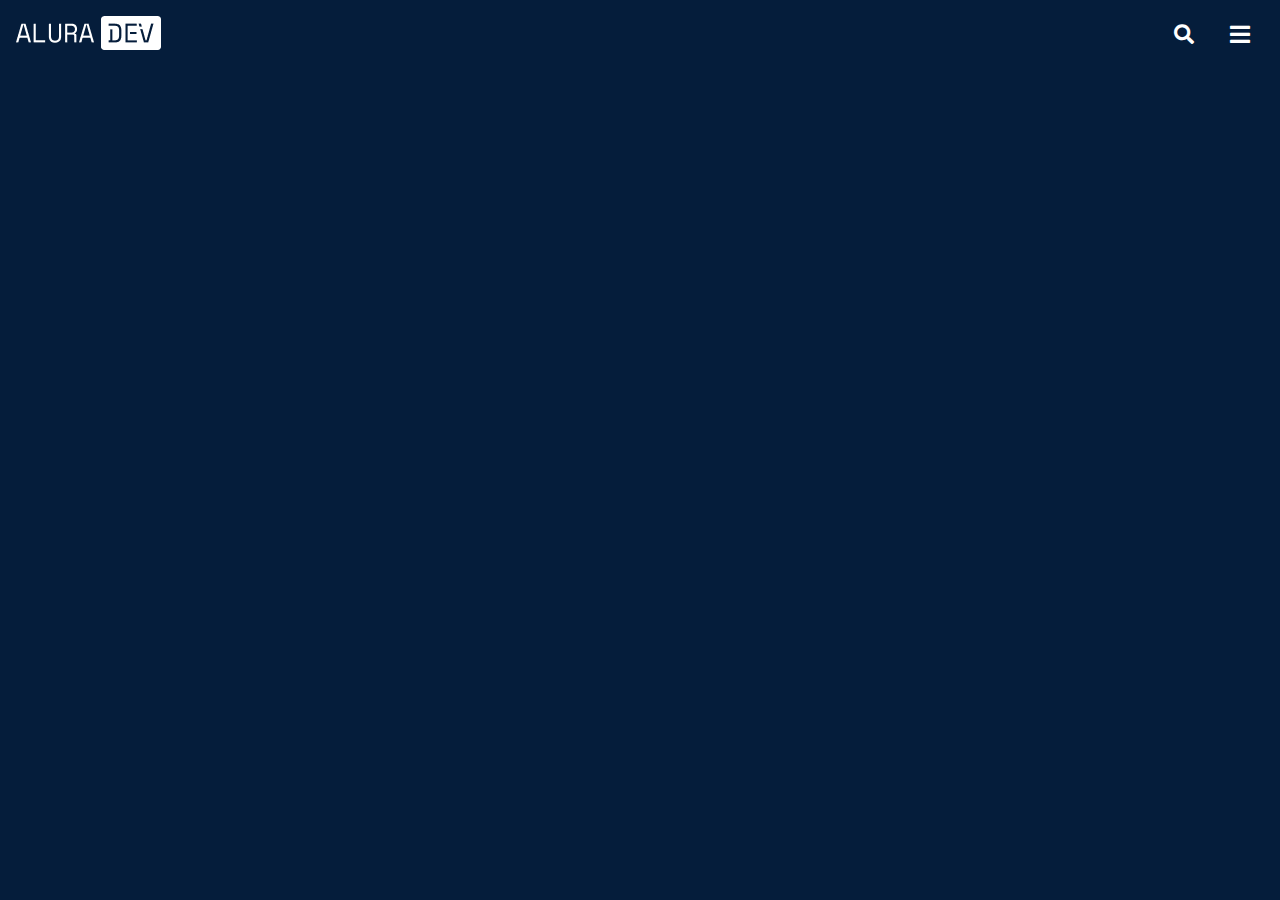
==== index.html @ 8731bea5 "cabecallho-mobile" ====
<!DOCTYPE html>
<html lang="pt-br">

<head>
    <meta charset="UTF-8">
    <meta http-equiv="X-UA-Compatible" content="IE=edge">
    <meta name="viewport" content="width=device-width, initial-scale=1.0">
    <link rel="stylesheet" href="assents/css/base.css">
    <link rel="stylesheet" href="assents/css/icones.css">
    <link rel="stylesheet" href="assents/css/cabecalho.css">
    <title>AluraDev</title>
</head>

<body>
    <header class="cabecalho">
        <img src="assents/img/Logo.png" alt="Logo escrito 'ALURA DEV'">
        <div>
            <i class="icon-lupa"></i>
            <i class="menu icon-menu"></i>
        </div>
    </header>
</body>

</html>
---- assents/css/base.css ----
@import url(reset.css);
:root{
    /*Cores*/
    --fundo: #051D3B;
    --cor-1: #5081FB;
    --cor-2: #7BA4FC;
    --cor-3: #96B9FD;

    /*tipografia*/
    --titulo: 21px 32px;
    --corpo: 16px 24px;
    --titulo-barra-lateral: 12px 18px

    /*sombras*/
    --sombra:0px 16px rgb(0,0,0,0.24);
   
}
body{
    background-color: var(--fundo);
    font-size: var(--corpo);
    margin: 16px;
}
---- assents/css/icones.css ----
@font-face {
  font-family: 'icomoon';
  src:  
    url('../fonts/icomoon.ttf') format('truetype');
  font-weight: normal;
  font-style: normal;
  font-display: block;
}

[class^="icon-"], [class*=" icon-"] {
  /* use !important to prevent issues with browser extensions that change fonts */
  font-family: 'icomoon' !important;
  speak: never;
  font-style: normal;
  font-weight: normal;
  font-variant: normal;
  text-transform: none;
  line-height: 1;

  /* Better Font Rendering =========== */
  -webkit-font-smoothing: antialiased;
  -moz-osx-font-smoothing: grayscale;
}

.icon-lupa:before {
  content: "\e900";
  color: #fff;
  font-size: 20px;
}
.icon-pessoas:before {
  content: "\e901";
  color: #fff;
}
.icon-codigo:before {
  content: "\e902";
  color: #fff;
}
.icon-menu_ativo:before {
  content: "\e903";
  color: #fff;
}
.icon-coracao_ativo:before {
  content: "\e904";
  color: #f65151;
}
.icon-coracao:before {
  content: "\e905";
  color: #fff;
}
.icon-comentario:before {
  content: "\e906";
  color: #fff;
}
.icon-bandeira:before {
  content: "\e907";
  color: #fff;
}
.icon-menu:before {
  content: "\e908";
  color: #fff;
  font-size: 20px;
}
.icon-seta:before {
  content: "\e909";
}
---- assents/css/cabecalho.css ----
.cabecalho{
    display: flex;
    align-items: center;
    justify-content: space-between;
}
.cabecalho > div {
    display: flex;
    justify-content: end;
    margin-right: 0.875rem;
}
.cabecalho > div i {
    margin-left: 2.25rem;
}
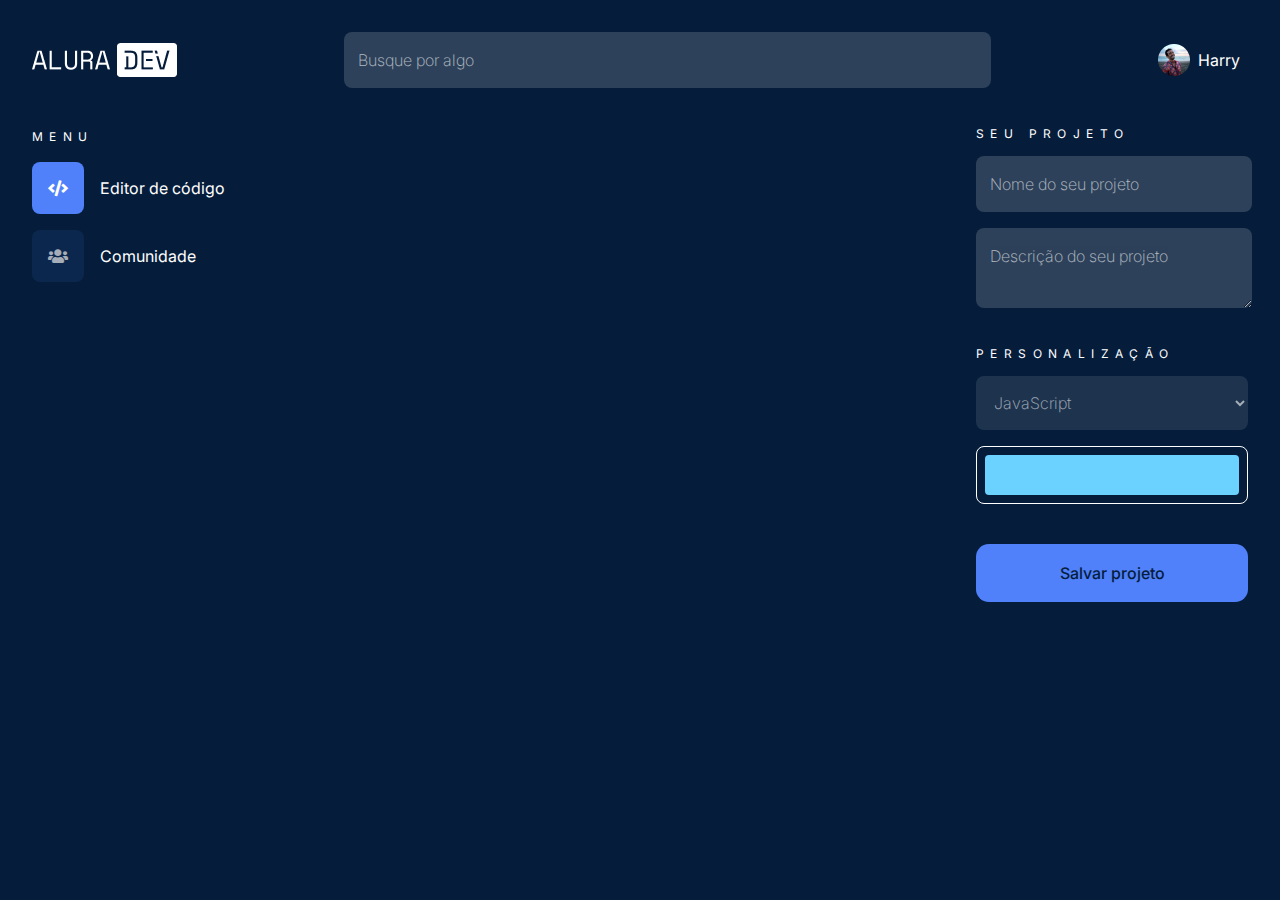
==== commit 08fcbf6b: "Formulário de cadastro de projetos" ====
--- a/index.html
+++ b/index.html
@@ -5,20 +5,45 @@
     <meta charset="UTF-8">
     <meta http-equiv="X-UA-Compatible" content="IE=edge">
     <meta name="viewport" content="width=device-width, initial-scale=1.0">
+    <link href="https://fonts.googleapis.com/css2?family=Inter:wght@200;400;500;700&display=swap" rel="stylesheet">
     <link rel="stylesheet" href="assents/css/base.css">
-    <link rel="stylesheet" href="assents/css/icones.css">
-    <link rel="stylesheet" href="assents/css/cabecalho.css">
+    <link rel="stylesheet" href="assents/css/main.css">
+    <link rel="stylesheet" href="assents/css/componentes/cabecalho.css">
+    <link rel="stylesheet" href="assents/css/componentes/menuLateral.css">
+    <link rel="stylesheet" href="assents/css/componentes/formularioProjeto.css">
     <title>AluraDev</title>
 </head>
 
 <body>
     <header class="cabecalho">
-        <img src="assents/img/Logo.png" alt="Logo escrito 'ALURA DEV'">
-        <div>
-            <i class="icon-lupa"></i>
-            <i class="menu icon-menu"></i>
-        </div>
+        <img class="logo" src="assents/img/Logo.png" alt="Logo escrito 'ALURA DEV'">
+        <input class="campo-texto campo-busca" type="text" placeholder="Busque por algo">
+        <p class="perfil">Harry</p>
     </header>
+    <main class="corpo">
+        <nav class="menu-lateral">
+            <p>Menu</p>
+            <a class="icon-codigo__ativo" href="#"><p class="menu-lateral__link" href="#">Editor de código</p></a>
+            <a class="icon-pessoas" href="#"><p class="menu-lateral__link " href="#">Comunidade</p></a>
+        </nav>
+        <form class="formulario">
+            <fieldset class="novo-projeto">
+                <legend class="formulario-titulo">Seu projeto</legend>
+                <input class="campo-texto" type="text" placeholder="Nome do seu projeto" required>
+                <textarea class="campo-texto" type="text" placeholder="Descrição do seu projeto"></textarea>
+            </fieldset>
+            <fieldset class="personalizacao">
+                <legend class="formulario-titulo">Personalização</legend>
+                <select class="campo-texto formulario-linguagem" name="" id="">
+                    <option value="">JavaScript</option>
+                </select>
+                <div class="personalizacao-cor">
+                    <div></div>
+                </div>
+            </fieldset>
+            <input class="formulario-botao " type="submit" value="Salvar projeto" >
+        </form>
+    </main>
 </body>
 
 </html>--- a/assents/css/base.css
+++ b/assents/css/base.css
@@ -1,4 +1,7 @@
-@import url(reset.css);
+@import url(base/reset.css);
+@import url(base/icones.css);
+@import url(base/perfil.css);
+@import url(base/campoTexto.css);
 :root{
     /*Cores*/
     --fundo: #051D3B;
@@ -6,17 +9,21 @@
     --cor-2: #7BA4FC;
     --cor-3: #96B9FD;
 
-    /*tipografia*/
+    /*tipografia-tamanho*/
     --titulo: 21px 32px;
     --corpo: 16px 24px;
-    --titulo-barra-lateral: 12px 18px
+    --titulo-barra-lateral: 12px 18px;
 
     /*sombras*/
     --sombra:0px 16px rgb(0,0,0,0.24);
-   
+
 }
 body{
+    box-sizing: border-box;
     background-color: var(--fundo);
-    font-size: var(--corpo);
-    margin: 16px;
+    font-size: 16px;
+    margin: 32px;
+    padding: auto;
+    font-family: 'Inter', sans-serif;
+    color: #ffffff;
 }
--- a/assents/css/main.css
+++ b/assents/css/main.css
@@ -0,0 +1,5 @@
+.corpo{
+    display: flex;
+    justify-content: space-between;
+    
+}--- a/assents/css/componentes/cabecalho.css
+++ b/assents/css/componentes/cabecalho.css
@@ -0,0 +1,10 @@
+.cabecalho{
+    display: flex;
+    align-items: center;
+    column-gap: 167px;
+    justify-content: space-between;
+    padding-bottom: 40px;
+}
+.campo-busca{
+    width: 47rem;
+}--- a/assents/css/componentes/menuLateral.css
+++ b/assents/css/componentes/menuLateral.css
@@ -0,0 +1,24 @@
+.menu-lateral{
+    display: flex;
+    flex-direction: column;
+}
+.menu-lateral > p{
+    font-weight: 400;
+    font-size: 0.75rem;
+    margin-bottom: 1rem;
+    text-transform: uppercase;
+    line-height: 18px;
+    letter-spacing: 0.4rem;
+
+
+}
+.menu-lateral > a{
+    display: flex;
+    align-items: center;
+    font-size: 1rem;
+    text-decoration: none;
+    margin-bottom: 1rem;
+}
+.menu-lateral__link{
+    font-family: 'Inter', sans-serif;
+}
--- a/assents/css/componentes/formularioProjeto.css
+++ b/assents/css/componentes/formularioProjeto.css
@@ -0,0 +1,48 @@
+.formulario{
+    max-width: 272px;
+    display: flex;
+    flex-direction: column;
+    row-gap: 2.5rem;
+}
+.novo-projeto{
+    display: flex;
+    flex-direction: column;
+    row-gap: 1rem;
+}
+
+.formulario-titulo {
+    font-size: 0.75rem;
+    font-weight: 400;
+    text-transform: uppercase;
+    letter-spacing: 0.4rem;
+    margin-bottom: 1rem;
+}
+
+.personalizacao{
+    display: flex;
+    flex-direction: column;
+    row-gap: 1rem;
+}
+.formulario-linguagem{
+    opacity: 0.64;
+    font-weight: 200;
+}
+.personalizacao-cor{
+    padding: 0.5rem;
+    border: solid 1px #ffffff;
+    border-radius: 0.5rem;
+}
+.personalizacao-cor > div{
+    width: 100%;
+    height: 2.5rem;
+    background-color: #6BD1FF;
+    border-radius: 0.25rem;
+}
+
+.formulario-botao{
+    color: var(--fundo);
+    background-color: var(--cor-1);
+    line-height: 3.5rem;
+    border-radius: 0.8rem;
+    font-weight: 500;
+}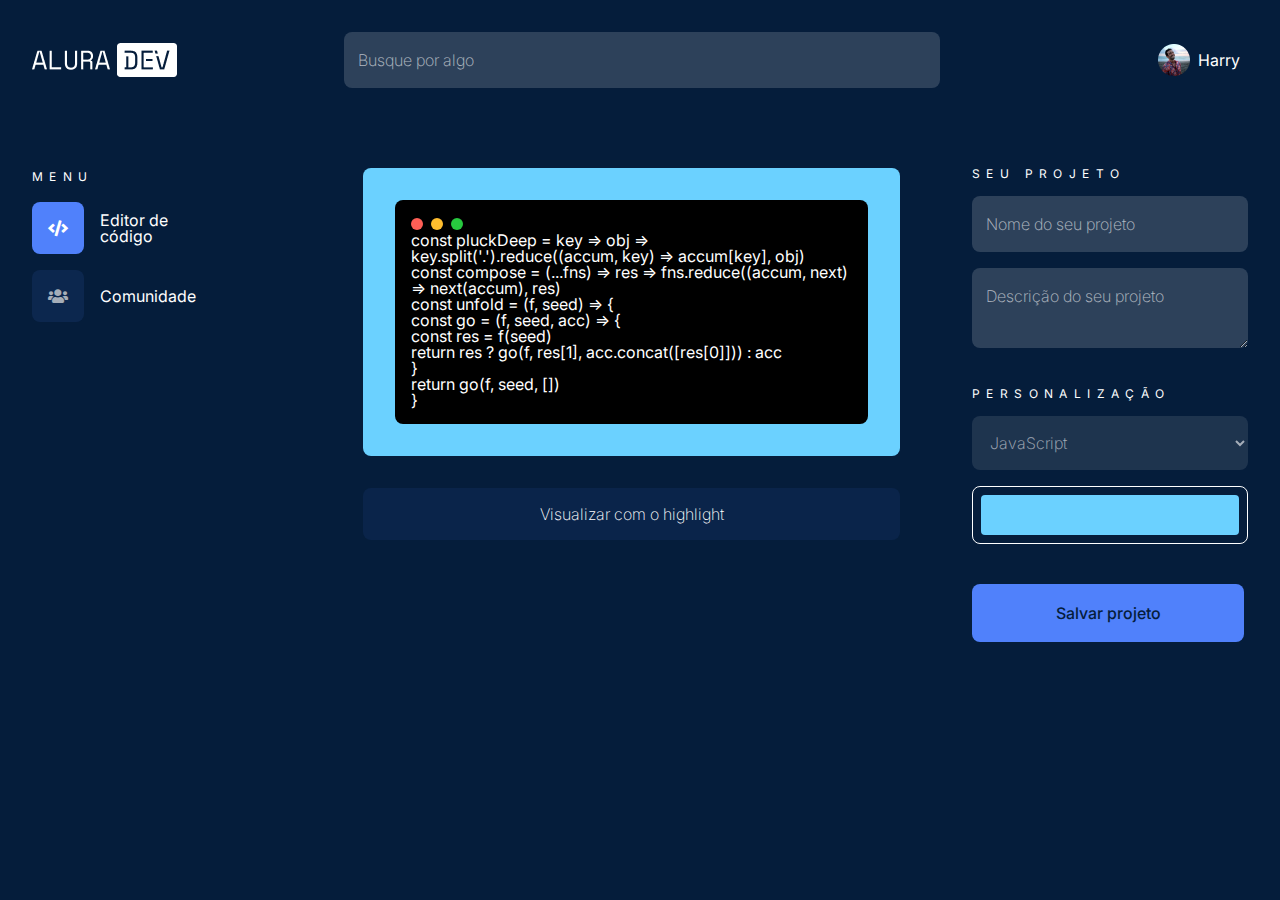
==== commit 92987d9e: "Semana 01" ====
--- a/index.html
+++ b/index.html
@@ -11,37 +11,63 @@
     <link rel="stylesheet" href="assents/css/componentes/cabecalho.css">
     <link rel="stylesheet" href="assents/css/componentes/menuLateral.css">
     <link rel="stylesheet" href="assents/css/componentes/formularioProjeto.css">
+    <link rel="stylesheet" href="assents/css/componentes/codigo.css">
     <title>AluraDev</title>
 </head>
 
 <body>
     <header class="cabecalho">
         <img class="logo" src="assents/img/Logo.png" alt="Logo escrito 'ALURA DEV'">
-        <input class="campo-texto campo-busca" type="text" placeholder="Busque por algo">
+        <input class="campo__texto campo__busca" type="text" placeholder="Busque por algo">
         <p class="perfil">Harry</p>
     </header>
     <main class="corpo">
-        <nav class="menu-lateral">
+        <nav class="menu__lateral">
             <p>Menu</p>
-            <a class="icon-codigo__ativo" href="#"><p class="menu-lateral__link" href="#">Editor de código</p></a>
-            <a class="icon-pessoas" href="#"><p class="menu-lateral__link " href="#">Comunidade</p></a>
+            <a class="icon-codigo__ativo" href="#">
+                <p class="menu__lateral--link" href="#">Editor de código</p>
+            </a>
+            <a class="icon-pessoas" href="#">
+                <p class="menu__lateral--link " href="#">Comunidade</p>
+            </a>
         </nav>
+        <div class="cartao">
+            <div class="cartao__borda">
+                <div class="cartao__viewer">
+                    <img class="cartao__imagem" src="assents/img/mac_buttons.svg" alt>
+                        <code class="cartao__codigo"><br>
+                            const pluckDeep = key => obj => key.split('.').reduce((accum, key) =>  accum[key], obj)<br>
+                
+                        const compose = (...fns) => res => fns.reduce((accum, next) => next(accum), res)<br>
+                
+                        const unfold = (f, seed) => {<br>
+                          const go = (f, seed, acc) => {<br>
+                            const res = f(seed)<br>
+                            return res ? go(f, res[1], acc.concat([res[0]])) : acc<br>
+                          }<br>
+                          return go(f, seed, [])<br>
+                        }<br>
+                        </code>
+                </div>
+            </div> 
+            <button class="cartao__botao">Visualizar com o highlight</button>
+        </div>
         <form class="formulario">
-            <fieldset class="novo-projeto">
-                <legend class="formulario-titulo">Seu projeto</legend>
-                <input class="campo-texto" type="text" placeholder="Nome do seu projeto" required>
-                <textarea class="campo-texto" type="text" placeholder="Descrição do seu projeto"></textarea>
+            <fieldset class="novo__projeto">
+                <legend class="formulario__titulo">Seu projeto</legend>
+                <input class="campo__texto" type="text" placeholder="Nome do seu projeto" required>
+                <textarea class="campo__texto" type="text" placeholder="Descrição do seu projeto"></textarea>
             </fieldset>
             <fieldset class="personalizacao">
-                <legend class="formulario-titulo">Personalização</legend>
-                <select class="campo-texto formulario-linguagem" name="" id="">
+                <legend class="formulario__titulo">Personalização</legend>
+                <select class="campo__texto formulario__linguagem" name="" id="">
                     <option value="">JavaScript</option>
                 </select>
-                <div class="personalizacao-cor">
+                <div class="personalizacao__cor">
                     <div></div>
                 </div>
             </fieldset>
-            <input class="formulario-botao " type="submit" value="Salvar projeto" >
+            <input class="formulario__botao " type="submit" value="Salvar projeto">
         </form>
     </main>
 </body>
--- a/assents/css/base.css
+++ b/assents/css/base.css
@@ -17,6 +17,9 @@
     /*sombras*/
     --sombra:0px 16px rgb(0,0,0,0.24);
 
+    /*borda*/
+    --borda: 8px;
+
 }
 body{
     box-sizing: border-box;
@@ -27,3 +30,6 @@
     font-family: 'Inter', sans-serif;
     color: #ffffff;
 }
+
+
+
--- a/assents/css/main.css
+++ b/assents/css/main.css
@@ -1,5 +1,5 @@
 .corpo{
     display: flex;
     justify-content: space-between;
-    
+    align-items: start;
 }--- a/assents/css/componentes/cabecalho.css
+++ b/assents/css/componentes/cabecalho.css
@@ -1,10 +1,11 @@
 .cabecalho{
     display: flex;
+    justify-content: space-between;
     align-items: center;
-    column-gap: 167px;
-    justify-content: space-between;
-    padding-bottom: 40px;
+    margin-bottom: 5rem;
 }
-.campo-busca{
-    width: 47rem;
+.campo__busca{
+    width: 100%;
+    margin-left: 10.438rem;
+    margin-right: 13.625rem;
 }--- a/assents/css/componentes/menuLateral.css
+++ b/assents/css/componentes/menuLateral.css
@@ -1,24 +1,21 @@
-.menu-lateral{
+.menu__lateral{
     display: flex;
     flex-direction: column;
+    row-gap: 1rem;
 }
-.menu-lateral > p{
+.menu__lateral > p{
     font-weight: 400;
     font-size: 0.75rem;
-    margin-bottom: 1rem;
     text-transform: uppercase;
-    line-height: 18px;
+    line-height: 1.125rem;
     letter-spacing: 0.4rem;
-
-
 }
-.menu-lateral > a{
+.menu__lateral > a{
     display: flex;
     align-items: center;
     font-size: 1rem;
     text-decoration: none;
-    margin-bottom: 1rem;
 }
-.menu-lateral__link{
+.menu__lateral--link{
     font-family: 'Inter', sans-serif;
-}
+}--- a/assents/css/componentes/formularioProjeto.css
+++ b/assents/css/componentes/formularioProjeto.css
@@ -1,16 +1,15 @@
 .formulario{
-    max-width: 272px;
     display: flex;
     flex-direction: column;
     row-gap: 2.5rem;
 }
-.novo-projeto{
+.novo__projeto{
     display: flex;
     flex-direction: column;
     row-gap: 1rem;
 }
 
-.formulario-titulo {
+.formulario__titulo {
     font-size: 0.75rem;
     font-weight: 400;
     text-transform: uppercase;
@@ -23,26 +22,27 @@
     flex-direction: column;
     row-gap: 1rem;
 }
-.formulario-linguagem{
+.formulario__linguagem{
     opacity: 0.64;
     font-weight: 200;
 }
-.personalizacao-cor{
+.personalizacao__cor{
     padding: 0.5rem;
     border: solid 1px #ffffff;
     border-radius: 0.5rem;
 }
-.personalizacao-cor > div{
+.personalizacao__cor > div{
     width: 100%;
     height: 2.5rem;
     background-color: #6BD1FF;
     border-radius: 0.25rem;
 }
 
-.formulario-botao{
+.formulario__botao{
     color: var(--fundo);
     background-color: var(--cor-1);
     line-height: 3.5rem;
-    border-radius: 0.8rem;
+    border-radius: var(--borda);
     font-weight: 500;
+    max-width: 17rem;
 }--- a/assents/css/componentes/codigo.css
+++ b/assents/css/componentes/codigo.css
@@ -0,0 +1,32 @@
+.cartao {
+    display: flex;
+    flex-direction: column;
+    row-gap: 2rem;
+    width: 100%;
+    margin-left: 10.438rem;
+    margin-right: 4.5rem;
+}
+.cartao__borda{
+    padding: 2rem;
+    background-color: #6BD1FF;
+    border-radius: var(--borda);
+}
+
+
+.cartao__viewer {
+    background-color: black;
+    padding: 1rem;
+    border-radius: var(--borda);
+}
+
+.cartao__imagem {
+    max-width: 3.25rem;
+}
+
+.cartao__botao {
+    width: 100%;
+    background-color: rgba(80, 129, 251, 0.08);
+    padding: 1rem;
+    border-radius: var(--borda);
+    font-weight: 200;
+}
